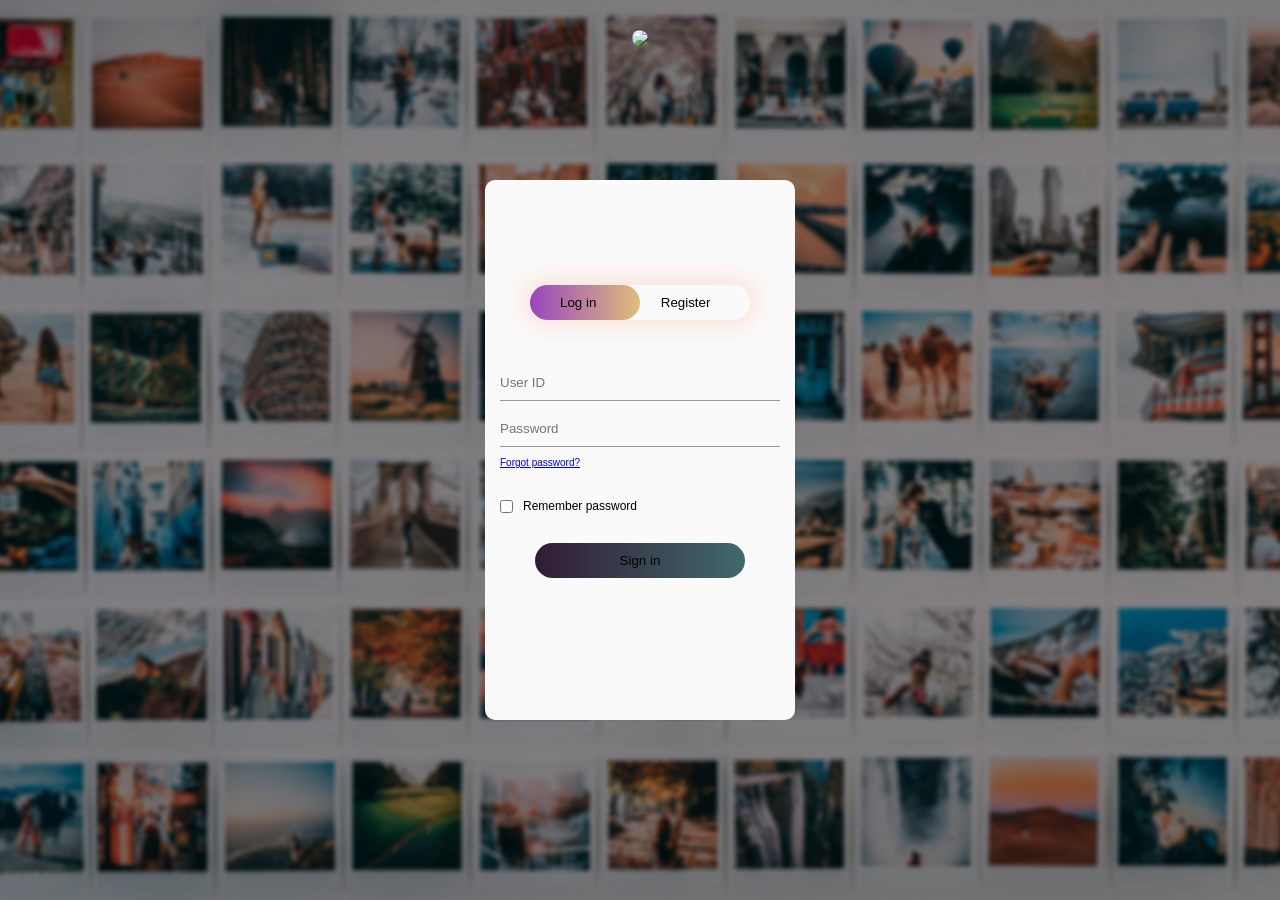
==== index.html @ 5eaf81c7 "file name change AWS amplify looking for index.html for build path" ====
<!DOCTYPE html>
<html lang="en">
<head>
    <meta charset="UTF-8">
    <meta http-equiv="X-UA-Compatible" content="IE=edge">
    <meta name="viewport" content="width=device-width, initial-scale=1.0">
    <title>Document</title>
    <link rel="stylesheet" type="text/css" href="logregmain.css">
    <script type="text/Javascript"></script>
</head>
<body>
    <div class="full">
        <div class="Loginbox">
            
            <div class="logregbox">
                <div class="button-box">
                    <div id="btn"></div>
                    <button  type="button" class="toggle" onclick="loginform()">Log in</button>
                    <button  type="button" class="toggle" onclick="registerform()">Register</button>
                    
                </div>
            </div>
            <form id="loginform" class="input">
                <input type="text" class="input-field" placeholder="User ID" required>
                <input type="password" class="input-field" placeholder="Password" required><br>
                <a class="forgotp" href="#">Forgot password?</a><br>
                <input type="checkbox" class="checkbox"><span>Remember password</span>
                <button type="submit" class="submitbtn" > Sign in</button>
            </form>
            <form id="registerform" class="input">
                <input type="text" class="input-field" placeholder="User ID" required>
                <input type="text" class="input-field" placeholder="First Name" required>
                <input type="text" class="input-field" placeholder="Last Name" required>
                <input type="email" class="input-field" placeholder="email ID" required><br>
                <input type="password" class="inputfield" placeholder="password" required>
                <input type="checkbox" class="checkbox"><span>I agree to terms and conditions</span>
                <button type="submit" class="reg" > Register</button>
            </form>
            
           
        </div>
        <div class="logo">
            
            <img src="logo.png"> 
        </div>
        
        
    </div>
    <script>
        var x = decument.getElementById("loginform");
        var y = document.getElementById("registerform");
        var z = document.getElementById("btn");

        function registerform(){
            x.style.left = "-400px";
            y.style.left = "10px";
            z.style.left = "110px";
        }
        function loginform(){
            x.style.left = "15px";
            y.style.left = "400px";
            z.style.left = "0px";
        }
    </script>
    <script scr="registerapp.js"></script>
</body>
</html>
---- logregmain.css ----
body{
    margin: 0;
    padding: 0;
    top: 0;
    font-family: sans-serif;
    /*background-image: url("thumbnail_Blurred Image.png");
    background-color: blueviolet; /* to be used when Image not available
    background-size: cover;
    font-family: 'Times New Roman', Times, serif;
    background-position: unset;
    background-repeat: no-repeat;*/
    
}

.Loginbox{

    width: 250px;
    height: 400px;
    background-color: rgb(250, 250, 250);
    top: 50%;
    left: 50%;
    position: absolute;
    transform: translate(-50%,-50%);
    padding: 70px 30px;
    border-radius: 10px;
    overflow: hidden;
}
.logo{
    margin: 30px auto;
    text-align: center;

}
.logo img{
    height: auto;
    width: 80px;
    margin: 0 12px;
    box-shadow: 0 0 20px 0 #999;
    border-radius: 50%;
    
}
.full{
    height: 100%;
    width: 100%;
    background-image: linear-gradient(rgba(0,0,0,0.4),rgba(0,0,0,0.4)),url(Thumbnail.png);
    background-position: center;
    background-size: cover;
    position: absolute;
}
.logregbox{
    width: 220px;
    margin: 35px auto;
    position: relative;
    box-shadow: 0 0 20px 9px #ff61241f;
    border-radius: 30px;
    
}
.toggle{
    padding: 10px 30px;
    cursor: pointer;
    background: transparent;
    border: 0;
    outline: none;
    position: relative;
}
#btn{
    position: absolute;
    left: 0;
    top: 0;
    width: 110px;
    height: 100%;
    background: linear-gradient(to right, #9846be,#e0be7a);
    border-radius: 30px;
    transition: .5s;

}
.input{
    top: 180px;
    position: absolute;
    width: 280px;
    transition: .5s;
    border-radius: 50%;
}
.input-field{
    padding: 10px 0;
    width: 100%;
    transition: .5s;
    margin: 5px 0;
    border-top: 0;
    border-left: 0;
    border-right: 0;
    border-bottom: 1px solid #999;
    background: transparent;
    outline: none;

}
.forgotp{
    font-size: x-small;
}
.submitbtn{
    width: 75%;
    padding: 10px 0;
    cursor: pointer;
    display: block;
    margin: auto;
    background: linear-gradient(to right, #311b35,#416a6b);
    border: 0;
    outline: none;
    border-radius: 30px; 
    text-emphasis-color: #fff; 
    
}
.reg{
    width: 60%;
    padding: 10px 0;
    cursor: pointer;
    display: block;
    border: 0;
    outline: none;
    border-radius: 30px;
    background: linear-gradient(to right, #835f2a,#8947b4);
}
.checkbox{
    margin: 30px 10px 30px 0;
}
span{
    font-size: 12px;
    bottom: 65px;
    position: absolute;
}
#loginform{
    left: 15px;

}

#registerform{
    left: 450px;
}
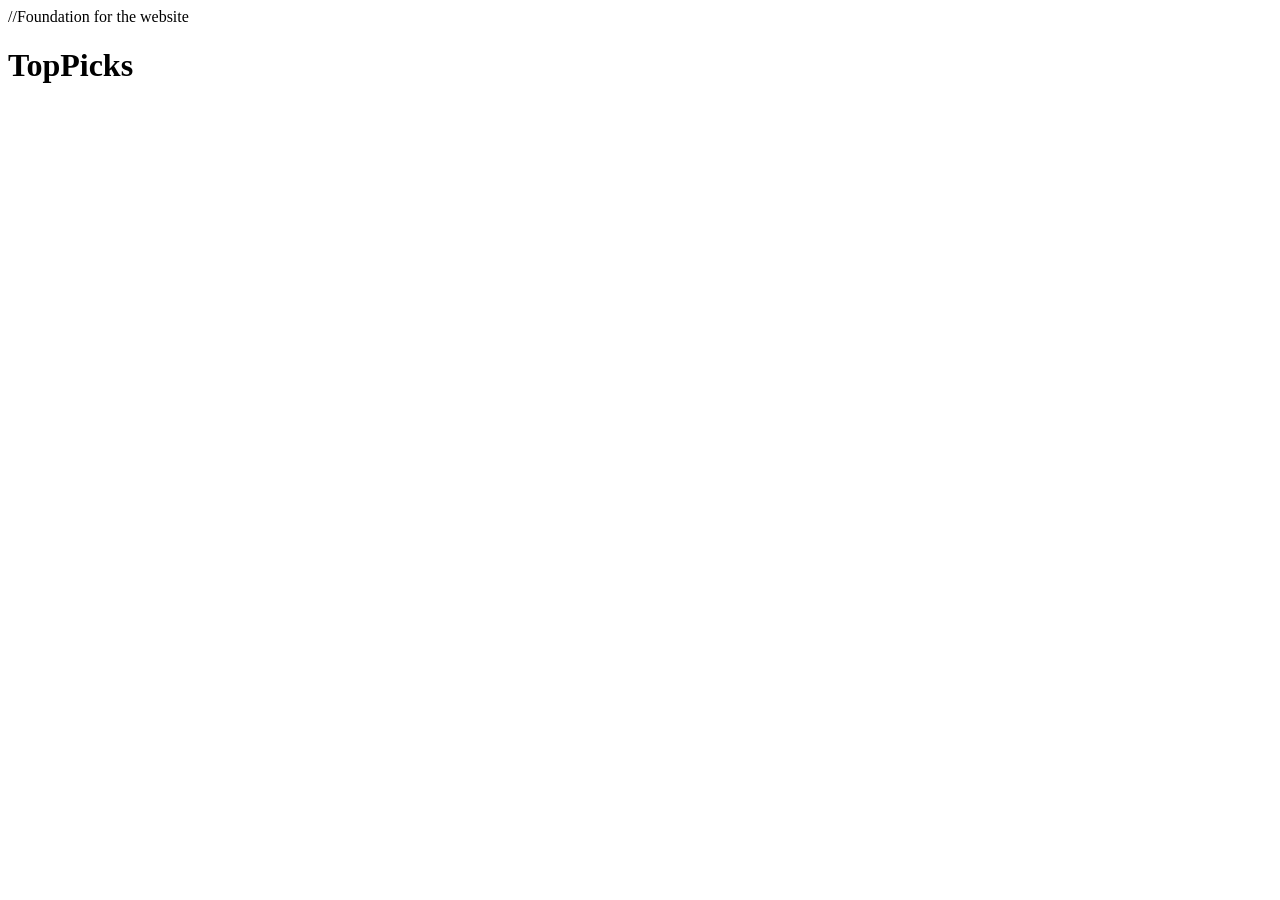
==== commit 0bb27d6f: "Rename Index.html to index.html" ====
--- a/index.html
+++ b/index.html
@@ -1,67 +1,22 @@
-<!DOCTYPE html>
-<html lang="en">
-<head>
-    <meta charset="UTF-8">
-    <meta http-equiv="X-UA-Compatible" content="IE=edge">
-    <meta name="viewport" content="width=device-width, initial-scale=1.0">
-    <title>Document</title>
-    <link rel="stylesheet" type="text/css" href="logregmain.css">
-    <script type="text/Javascript"></script>
-</head>
-<body>
-    <div class="full">
-        <div class="Loginbox">
-            
-            <div class="logregbox">
-                <div class="button-box">
-                    <div id="btn"></div>
-                    <button  type="button" class="toggle" onclick="loginform()">Log in</button>
-                    <button  type="button" class="toggle" onclick="registerform()">Register</button>
-                    
-                </div>
-            </div>
-            <form id="loginform" class="input">
-                <input type="text" class="input-field" placeholder="User ID" required>
-                <input type="password" class="input-field" placeholder="Password" required><br>
-                <a class="forgotp" href="#">Forgot password?</a><br>
-                <input type="checkbox" class="checkbox"><span>Remember password</span>
-                <button type="submit" class="submitbtn" > Sign in</button>
-            </form>
-            <form id="registerform" class="input">
-                <input type="text" class="input-field" placeholder="User ID" required>
-                <input type="text" class="input-field" placeholder="First Name" required>
-                <input type="text" class="input-field" placeholder="Last Name" required>
-                <input type="email" class="input-field" placeholder="email ID" required><br>
-                <input type="password" class="inputfield" placeholder="password" required>
-                <input type="checkbox" class="checkbox"><span>I agree to terms and conditions</span>
-                <button type="submit" class="reg" > Register</button>
-            </form>
-            
-           
-        </div>
-        <div class="logo">
-            
-            <img src="logo.png"> 
-        </div>
-        
-        
-    </div>
-    <script>
-        var x = decument.getElementById("loginform");
-        var y = document.getElementById("registerform");
-        var z = document.getElementById("btn");
-
-        function registerform(){
-            x.style.left = "-400px";
-            y.style.left = "10px";
-            z.style.left = "110px";
-        }
-        function loginform(){
-            x.style.left = "15px";
-            y.style.left = "400px";
-            z.style.left = "0px";
-        }
-    </script>
-    <script scr="registerapp.js"></script>
-</body>
-</html>
+//Foundation for the website 
+
+<!DOCTYPE html>
+<html lang="en">
+<head>
+    <meta charset="UTF-8">
+    <meta http-equiv="X-UA-Compatible" content="IE=edge">
+    <meta name="viewport" content="width=device-width, initial-scale=1.0">
+    <title> TopPicks </title>
+    <link rel="stylesheet" href="main.css">
+</head>
+<body>
+    <h1>TopPicks</h1>
+    
+    
+    
+    
+    
+    <script src="app.js"></script>
+  
+</body>
+</html>
